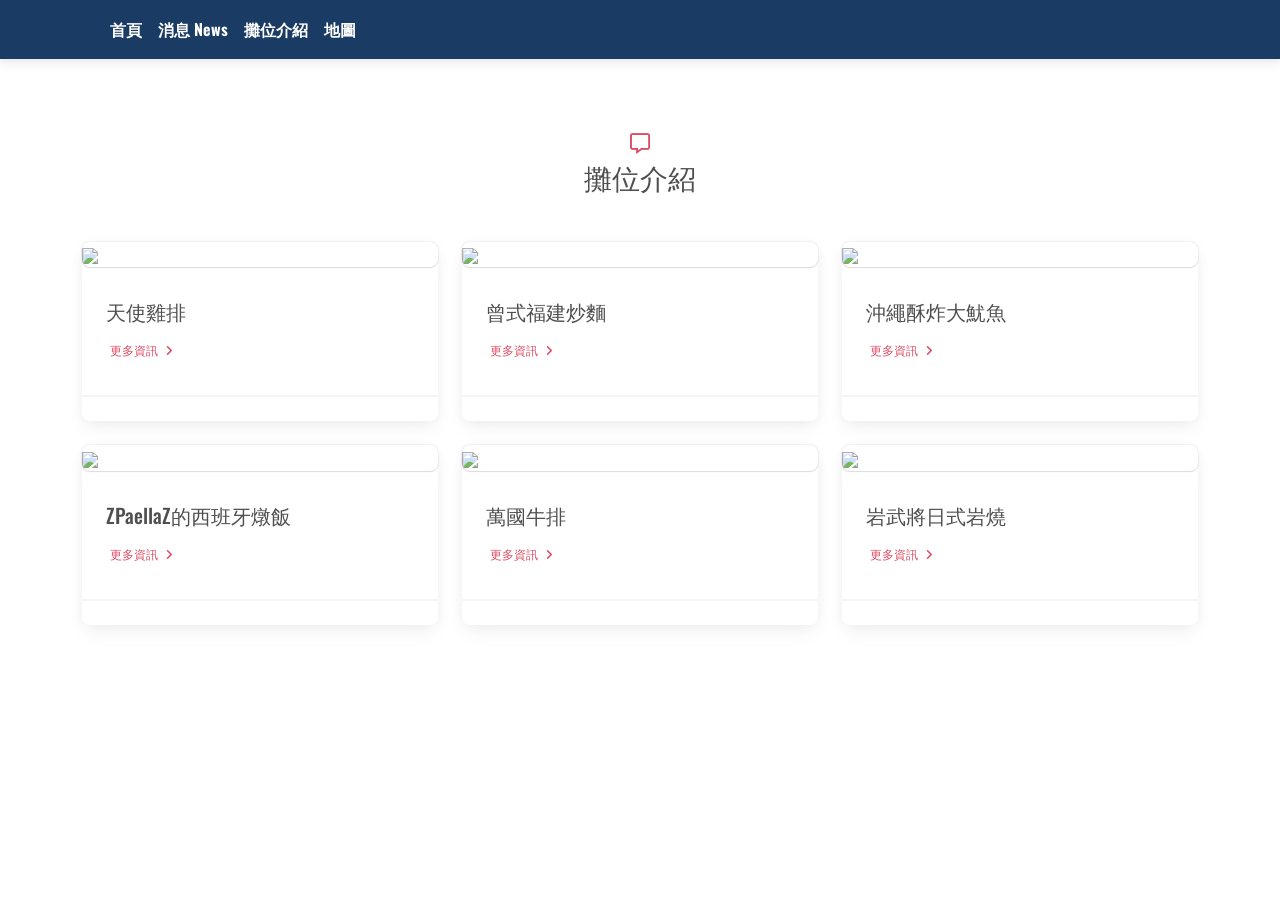
==== 01.html @ 63aca05e "TYJEN" ====
<!DOCTYPE html>
<html lang="en">
  <head>
    <meta charset="UTF-8" />
    <meta name="viewport" content="width=device-width, initial-scale=1, shrink-to-fit=no" />
    <meta http-equiv="x-ua-compatible" content="ie=edge" />
    <title>Material Design for Bootstrap</title>
    <!-- MDB icon -->
    <link rel="icon" href="img/mdb-favicon.ico" type="image/x-icon" />
    <!-- Font Awesome -->
    <link
      rel="stylesheet"
      href="https://cdnjs.cloudflare.com/ajax/libs/font-awesome/6.0.0/css/all.min.css"
    />
    <!-- Google Fonts Roboto -->
    <link
      rel="stylesheet"
      href="https://fonts.googleapis.com/css2?family=Roboto:wght@300;400;500;700&display=swap"
    />
    <!-- MDB ESSENTIAL -->
    <link rel="stylesheet" href="src/mdb/scss/mdb.pro.css" />
    <!-- MDB PLUGINS -->
    <link rel="stylesheet" href="plugins/css/all.min.css" />

    <!-- 自訂義 -->
    <link rel="stylesheet" href="./css/style.css" />
    <!-- Custom styles -->
    <style>
      @import url('https://fonts.googleapis.com/css2?family=Lato:ital,wght@0,100;0,300;0,400;0,700;0,900;1,100;1,300;1,400;1,700;1,900&family=Oswald:wght@200..700&display=swap');



body{
          font-family: "Oswald", sans-serif;
           font-weight: 800;
}






    </style>
  </head>


<body>

<header>
  <!-- Navbar -->
  <nav class="navbar navbar-expand-lg navbar-dark"
       style="background-color:lab(24.1% -0.88 -27.79);">
    <div class="container">

      <!-- Navbar brand -->
      <a class="navbar-brand text-white" target="_blank"
         href="https://mdbootstrap.com/docs/standard/">
        <img src="" height="16" alt="" loading="lazy"
             style="margin-top: -3px" />
      </a>

      <!-- Toggle button -->
      <button class="navbar-toggler" type="button"
              data-mdb-collapse-init
              data-mdb-target="#navbarExample01"
              aria-controls="navbarExample01"
              aria-expanded="false"
              aria-label="Toggle navigation">
        <i class="fas fa-bars text-white"></i>
      </button>

      <!-- Navbar content -->
      <div class="collapse navbar-collapse" id="navbarExample01">
        <ul class="navbar-nav me-auto mb-2 mb-lg-0">

          <li class="nav-item active">
            <a class="nav-link text-white" aria-current="page" href="index.html">
              首頁
            </a>
          </li>

          <li class="nav-item">
            <a class="nav-link text-white" href="" target="_blank">
              消息 News
            </a>
          </li>

          <li class="nav-item">
            <a class="nav-link text-white" href="01.html" target="_blank">
              攤位介紹
            </a>
          </li>

          <li class="nav-item">
            <a class="nav-link text-white"
               href="https://www.google.com/maps?q=瑞豐夜市"
               target="_blank">
              地圖
            </a>
          </li>

        </ul>
      </div>
    </div>
  </nav>
</header>












































    <div class="container pt-5">

      <section class="mt-4 mb-4">

        <div class="text-center">
          <i class="far fa-comment-alt fa-lg mb-3 text-danger"></i>
          <h3 class="mb-5">攤位介紹</h3>
        </div>

        <div class="row">
          <div class="col-md-12 col-lg-4 mb-4">
            <div class="card">
              <div class="bg-image hover-zoom shadow-1-strong rounded-5">
                <img src="https://iam.marieclaire.com.tw/m800c533h100b0webp100/assets/mc/202509/68D6C5E86FB1D1758905832.png" class="img-fluid" />
                <a href="#!">
                  <div class="mask" style="background-color: rgba(251, 251, 251, 0.15)"></div>
                </a>
              </div>
              <div class="card-body">
                <h5 class="card-title pt-2">天使雞排</h5>
                <a href="#!" class="btn btn-link link-danger mb-1 px-1" data-mdb-ripple-init>更多資訊<i
                    class="fas fa-angle-right ms-2"></i></a>
              </div>
              <div class="card-footer text-muted"></div>
            </div>
          </div>
          <div class="col-md-6 col-lg-4 mb-4">
            <div class="card">
              <div class="bg-image hover-zoom shadow-1-strong rounded-5">
                <img src="https://images.vocus.cc/52e21301-4e1d-4f60-b6b2-8f98913340b8.jpg" class="img-fluid" />
                <a href="#!">
                  <div class="mask" style="background-color: rgba(251, 251, 251, 0.15)"></div>
                </a>
              </div>
              <div class="card-body">
                <h5 class="card-title pt-2">曾式福建炒麵</h5>
                <a href="#!" class="btn btn-link link-danger mb-1 px-1" data-mdb-ripple-init>更多資訊<i
                    class="fas fa-angle-right ms-2"></i></a>
              </div>
              <div class="card-footer text-muted"></div>
            </div>
          </div>
          <div class="col-md-6 col-lg-4 mb-4">
            <div class="card">
              <div class="bg-image hover-zoom shadow-1-strong rounded-5">
                <img src="https://iam.marieclaire.com.tw/m800c533h100b0webp100/assets/mc/202509/68D6C66D177BB1758905965.png" class="img-fluid" />
                <a href="#!">
                  <div class="mask" style="background-color: rgba(251, 251, 251, 0.15)"></div>
                </a>
              </div>
              <div class="card-body">
                <h5 class="card-title pt-2">沖繩酥炸大魷魚</h5>
                <a href="#!" class="btn btn-link link-danger mb-1 px-1" data-mdb-ripple-init>更多資訊<i
                    class="fas fa-angle-right ms-2"></i></a>
              </div>
              <div class="card-footer text-muted"></div>
            </div>
          </div>
        </div>

        <div class="row">
          <div class="col-md-12 col-lg-4 mb-4">
            <div class="card">
              <div class="bg-image hover-zoom shadow-1-strong rounded-5">
                <img src="https://bobbyfun.tw/wp-content/uploads/pixnet/99ef028fe99df3ee64bad0f3f2750603.jpg" class="img-fluid" />
                <a href="#!">
                  <div class="mask" style="background-color: rgba(251, 251, 251, 0.15)"></div>
                </a>
              </div>
              <div class="card-body">
                <h5 class="card-title pt-2">ZPaellaZ的西班牙燉飯</h5>
                <a href="#!" class="btn btn-link link-danger mb-1 px-1" data-mdb-ripple-init>更多資訊<i
                    class="fas fa-angle-right ms-2"></i></a>
              </div>
              <div class="card-footer text-muted"></div>
            </div>
          </div>
          <div class="col-md-6 col-lg-4 mb-4">
            <div class="card">
              <div class="bg-image hover-zoom shadow-1-strong rounded-5">
                <img src="https://www.daisyyohoho.com/wp-content/uploads/2021/03/refongpart2-9.jpg" class="img-fluid" />
                <a href="#!">
                  <div class="mask" style="background-color: rgba(251, 251, 251, 0.15)"></div>
                </a>
              </div>
              <div class="card-body">
                <h5 class="card-title pt-2">萬國牛排</h5>
                <a href="#!" class="btn btn-link link-danger mb-1 px-1" data-mdb-ripple-init>更多資訊<i
                    class="fas fa-angle-right ms-2"></i></a>
              </div>
              <div class="card-footer text-muted"></div>
            </div>
          </div>
          <div class="col-md-6 col-lg-4 mb-4">
            <div class="card">
              <div class="bg-image hover-zoom shadow-1-strong rounded-5">
                <img src="https://bobbyfun.tw/wp-content/uploads/pixnet/c8d81416d482cc57140de3197b6ccaf5.jpg" class="img-fluid" />
                <a href="#!">
                  <div class="mask" style="background-color: rgba(251, 251, 251, 0.15)"></div>
                </a>
              </div>
              <div class="card-body">
                <h5 class="card-title pt-2">岩武將日式岩燒</h5>
                <a href="#!" class="btn btn-link link-danger mb-1 px-1" data-mdb-ripple-init>更多資訊<i
                    class="fas fa-angle-right ms-2"></i></a>
              </div>
              <div class="card-footer text-muted"></div>
            </div>
          </div>
        </div>











































</body>
---- plugins/css/all.min.css ----
.calendar{--mdb-calendar-btn-tools-color: var(--mdb-body-color);--mdb-calendar-hover-btn-tools-color: var(--mdb-highlight-bg-color);--mdb-calendar-disabled-day-number-color: rgba(var(--mdb-body-color-rgb), 0.5);--mdb-calendar-current-day-bg: #3b71ca;--mdb-calendar-current-day-color: #fff;--mdb-calendar-short-event-color: var(--mdb-body-color);--mdb-calendar-table-list-heading-bg: var(--mdb-secondary-bg);--mdb-calendar-table-border-color: var(--mdb-border-color);--mdb-calendar-hover-table-cell-bg: var(--mdb-highlight-bg-color);font-size:.9rem}.calendar .calendar-tools{display:flex;justify-content:space-between;margin-bottom:20px}.calendar .calendar-tools .calendar-heading{font-size:1.4rem;font-weight:bold}@media(max-width: 992px){.calendar .calendar-tools{flex-direction:column}.calendar .calendar-tools .calendar-heading{text-align:center;order:-1}.calendar .calendar-tools>.btn-group{transform:scale(0.9)}}.calendar .calendar-tools .select-wrapper{width:100px;margin-right:20px}.calendar .calendar-tools .btn-link{color:var(--mdb-calendar-btn-tools-color)}.calendar .calendar-tools .btn-link:hover{background-color:var(--mdb-calendar-hover-btn-tools-color)}.calendar table{table-layout:fixed;border-collapse:separate;border-spacing:0;border-radius:4px;width:100%;border:1px solid var(--mdb-calendar-table-border-color)}.calendar table th{text-align:center;border-bottom:1px solid var(--mdb-calendar-table-border-color);border-right:1px solid var(--mdb-calendar-table-border-color);font-weight:500}.calendar table th .day-field{width:30px;height:30px;display:flex;justify-content:center;align-items:center;margin:8px auto;border-radius:50%;font-size:1.3rem}.calendar table th.today .day-field{color:var(--mdb-calendar-current-day-color);background-color:var(--mdb-calendar-current-day-bg)}.calendar table .long-event-row{height:100px}.calendar table td{position:relative;vertical-align:top;border-bottom:1px solid var(--mdb-calendar-table-border-color);border-right:1px solid var(--mdb-calendar-table-border-color)}.calendar table td:hover,.calendar table td:active,.calendar table td.active{background-color:var(--mdb-calendar-hover-table-cell-bg)}.calendar table td.dragenter{border:2px dashed #000}.calendar table td.disabled .day-field-wrapper .day-field{color:var(--mdb-calendar-disabled-day-number-color)}.calendar table td .day-field-wrapper{position:absolute;display:flex;justify-content:center;left:0;top:5px;width:100%;pointer-events:none}.calendar table td .day-field-wrapper .day-field{width:20px;height:20px;display:flex;justify-content:center;align-items:center;border-radius:50%;font-size:.7rem}.calendar table td .day-field-wrapper .day-field::selection{background-color:rgba(0,0,0,0)}.calendar table td.today .day-field-wrapper .day-field{color:var(--mdb-calendar-current-day-color);background-color:var(--mdb-calendar-current-day-bg)}.calendar table tr:last-child>td,.calendar table tr:last-child>th.hour-field{border-bottom:none}.calendar table tr th:last-child,.calendar table tr td:last-child{border-right:none}.calendar table.month td{padding-top:30px;height:100px}.calendar table.week .weekday-field{padding-top:5px}.calendar table.week .day-field{margin:5px auto;margin-top:0}.calendar table.list th{text-align:left;padding:5px 10px;background-color:var(--mdb-calendar-table-list-heading-bg)}.calendar table.list td{padding:5px 10px;cursor:pointer}.calendar table.list td.td-readonly{cursor:default}.calendar table.list td.td-blur{opacity:.5}.calendar table .events-wrapper{display:flex;flex-wrap:wrap;width:calc(100% + 3px);margin-left:-1px}.calendar table .event{padding:1px 5px;background-color:#cfe0fc;color:#0a47a9;font-size:.7rem;font-weight:700;width:100%;margin-bottom:2px;margin-left:4px;white-space:nowrap;text-overflow:ellipsis;overflow:hidden;border-top-left-radius:4px;border-bottom-left-radius:4px;cursor:pointer;transition:opacity .2s}.calendar table .event.event-readonly{cursor:default}.calendar table .event.event-blur{opacity:.5}.calendar table .event.event-long{margin-left:0;border-radius:0}.calendar table .event.event-end{margin-right:5px;border-top-right-radius:4px;border-bottom-right-radius:4px}.calendar table .event::selection{background-color:rgba(0,0,0,0)}.calendar table .event.event-short{background-color:rgba(0,0,0,0);color:var(--mdb-calendar-short-event-color)}.calendar table .event.active{opacity:.6}.calendar table .event.dragging{opacity:.1}.calendar table .event .event-circle{pointer-events:none}.calendar table .fake-event{padding:1px 5px;font-size:.7rem;width:100%;margin-bottom:2px;visibility:hidden}.calendar table .hour-field{font-weight:400}.calendar table .hour-field::selection{background-color:rgba(0,0,0,0)}.color-dropdown-menu{min-width:auto;width:92px}.color-dropdown-menu.show,.color-dropdown-menu.animation{display:flex;flex-wrap:wrap}.color-dropdown-menu>li i{pointer-events:none}.color-dropdown-menu>li:first-child,.color-dropdown-menu>li:first-child .dropdown-item{border-radius:0;border-top-left-radius:.5rem}.color-dropdown-menu>li:nth-child(2) .dropdown-item{border-radius:0;border-top-right-radius:.5rem !important}.color-dropdown-menu>li:nth-last-child(1) .dropdown-item{border-radius:0;border-bottom-left-radius:.5rem !important}.was-validated .form-outline .form-control.calendar-invalid-input{margin-bottom:0;border-color:#00b74a}.was-validated .form-outline .form-control.calendar-invalid-input~.form-notch .form-notch-leading,.was-validated .form-outline .form-control.calendar-invalid-input~.form-notch .form-notch-middle,.was-validated .form-outline .form-control.calendar-invalid-input~.form-notch .form-notch-trailing{border-color:#00b74a}.was-validated .form-outline .form-control.calendar-invalid-input~.form-label{color:#00b74a}.was-validated .form-outline .form-control.calendar-invalid-input{margin-bottom:0;border-color:#f93154}.was-validated .form-outline .form-control.calendar-invalid-input~.form-notch .form-notch-leading,.was-validated .form-outline .form-control.calendar-invalid-input~.form-notch .form-notch-middle,.was-validated .form-outline .form-control.calendar-invalid-input~.form-notch .form-notch-trailing{border-color:#f93154}.was-validated .form-outline .form-control.calendar-invalid-input~.form-label{color:#f93154}/*# sourceMappingURL=calendar.min.css.map */
.captcha iframe{color-scheme:none}/*# sourceMappingURL=captcha.min.css.map */
.color-picker{--mdb-color-picker-btn-color: var(--mdb-body-color);--mdb-color-picker-btn-hover-bg: var(--mdb-highlight-bg-color);--mdb-color-picker-box-shadow-color-rgb: var(--mdb-box-shadow-color-rgb)}.color-picker .color-picker-color-dot-wrapper{background:repeating-conic-gradient(#e0e0e0 0deg 25%, white 0deg 50%);background-size:.9rem .9rem;border-radius:100%;height:2rem;width:2rem}.color-picker .color-picker-color-dot{display:inline-table;border-radius:100%;height:inherit;width:inherit}.color-picker .color-picker-canvas-dot{height:1rem;width:1rem;position:absolute;background:rgba(0,0,0,0);border-radius:100%;box-shadow:0 0 0 2px #fff,inset 0 0 0 1px rgba(var(--mdb-color-picker-box-shadow-color-rgb), 0.4);user-select:none;pointer-events:none}.color-picker .color-picker-canvas-wrapper{position:relative;background:repeating-conic-gradient(#e0e0e0 0deg 25%, white 0deg 50%);background-size:.9rem .9rem}.color-picker .color-picker-canvas-wrapper canvas{display:block}.color-picker .color-picker-swatches .color-picker-swatches-color{height:20px;width:100%;border-radius:.2rem;cursor:pointer}.color-picker .color-picker-swatches{overflow-y:auto;overflow-x:hidden}.color-picker #hueRange::-webkit-slider-runnable-track{background:linear-gradient(90deg, red, #ff0 16.66%, #0f0 33.33%, #0ff 50%, #00f 66.66%, #f0f 83.33%, red)}.color-picker #hueRange::-moz-range-track{background:linear-gradient(90deg, red, #ff0 16.66%, #0f0 33.33%, #0ff 50%, #00f 66.66%, #f0f 83.33%, red)}.color-picker #alphaRange::-webkit-slider-runnable-track{background:var(--track-background, #ddd)}.color-picker #alphaRange::-moz-range-track{background:var(--track-background, #ddd)}.color-picker .color-picker-range-alpha{height:.25rem;background:repeating-conic-gradient(#e0e0e0 0deg 25%, white 0deg 50%);background-size:.2rem .2rem}.color-picker .color-picker-range-alpha input{position:relative;top:-10px}.color-picker .color-picker-color-inputs-wrapper input{padding-left:.24rem;padding-right:.24rem;background-color:cmyk(0%, 51%, 51%, 34%)}.color-picker .color-picker-next-format-button,.color-picker .color-picker-previous-format-button,.color-picker .color-picker-copy-button{color:var(--mdb-color-picker-btn-color)}.color-picker .color-picker-next-format-button:hover,.color-picker .color-picker-previous-format-button:hover,.color-picker .color-picker-copy-button:hover{background-color:var(--mdb-color-picker-btn-hover-bg)}/*# sourceMappingURL=color-picker.min.css.map */
.countdown{font-size:4rem;line-height:1;display:flex;align-content:flex-start}.countdown-horizontal{flex-direction:row;justify-content:center}.countdown-vertical{flex-direction:column;justify-content:flex-start;align-items:flex-start}.countdown-unit{display:flex;padding-left:.5rem;width:100%}.countdown-unit-horizontal{flex-direction:row;justify-content:start;align-items:center}.countdown-unit-vertical{flex-direction:column;justify-content:start;align-items:center}.countdown-unit-vertical>span[data-mdb-countdown-label]{font-size:1rem;text-transform:capitalize;width:100%;text-align:center;padding:5px}.countdown-unit-separator{line-height:.9;padding-left:.5rem}/*# sourceMappingURL=countdown.min.css.map */
.sortable-slide-animation{transition:transform .2s}.sortable-item-dragging{pointer-events:none}.cursor-drag{cursor:move}.draggable-element{user-select:none;transition:box-shadow .5s;position:relative}.draggable-cursor-grab{cursor:grab}.dragging{cursor:move;position:relative;z-index:9000 !important}.draggable-disabled{cursor:default}.draggable-return-animate{transition:transform .35s;position:relative;z-index:9000 !important}/*# sourceMappingURL=drag-and-drop.min.css.map */
.ecommerce-gallery .lightbox{position:relative;overflow:hidden}.ecommerce-gallery .lightbox img{height:450px;object-fit:contain}@media(max-width: 768px){.ecommerce-gallery .lightbox img{height:150px}}.ecommerce-gallery .lightbox img.animating{position:absolute;left:0;top:0;z-index:-1;width:100%}.ecommerce-gallery img:not(.ecommerce-disabled):not(.ecommerce-gallery-main-img){cursor:zoom-in;border-bottom:2px solid rgba(0,0,0,0)}.ecommerce-gallery img:not(.ecommerce-disabled):not(.ecommerce-gallery-main-img).active{border-color:orange}.ecommerce-gallery .ecommerce-gallery-main-img{display:none;transition:all .3s;transform-origin:center center}.ecommerce-gallery .ecommerce-gallery-main-img.active{display:block;transition:none}@media(max-width: 768px){.ecommerce-gallery .multi-carousel:not(.vertical) .multi-carousel-inner .multi-carousel-item img{max-height:50px}}.ecommerce-gallery.vertical .lightbox{height:100%;display:flex;justify-content:center;align-items:center}.ecommerce-gallery.vertical .lightbox img{height:350px}@media(max-width: 768px){.ecommerce-gallery.vertical .lightbox img{height:100px}}@media(max-width: 768px){.ecommerce-gallery.vertical .multi-carousel.vertical{height:100px}}/*# sourceMappingURL=ecommerce-gallery.min.css.map */
.file-upload-wrapper{width:100%}.file-upload{position:relative;width:100%;min-height:200px}.file-upload:not(.has-error):hover .file-upload-mask{opacity:.06}.file-upload-input.has-multiple~.file-upload-previews .file-upload-preview:hover .file-upload-preview-details{opacity:1}.file-upload:hover .file-upload-input:not(.has-multiple)~.file-upload-previews .file-upload-preview-details{opacity:1}.file-upload.has-error:hover .file-upload-errors{opacity:1}.file-upload.has-error .file-upload-errors{display:flex}.file-upload.disabled{pointer-events:none}.file-upload.disabled .file-upload-message{opacity:.5;text-decoration:line-through}.file-upload-message{position:absolute;width:100%;height:100%;top:0;left:0;display:flex;justify-content:center;align-items:center;flex-direction:column}.file-upload-cloud-icon{font-size:2.2rem}.file-upload-main-error{font-weight:bold;margin:0}.file-upload-input{z-index:1;width:100%;height:100%;position:absolute;top:0;left:0;opacity:0;cursor:pointer}.file-upload-input.has-multiple{z-index:unset}.file-upload-mask{pointer-events:none;position:absolute;top:0;left:0;height:100%;width:100%;opacity:0;background-color:#000;transition:.2s all}.file-upload-errors{position:absolute;top:0;left:0;display:none;opacity:0;width:100%;height:100%;background:rgba(243,65,65,.8);justify-content:center;flex-direction:column;transition:.2s all}.file-upload-error{color:#fff}.file-upload-previews{display:flex;flex-wrap:wrap;width:100%;height:100%}.file-upload-preview{background-color:var(--mdb-body-bg);cursor:pointer;position:relative;flex-grow:1;flex-basis:0;min-width:25%;max-height:200px}.file-upload-render{width:100%;height:100%}.file-upload-file-icon{font-size:80px;top:50%;left:50%;-webkit-transform:translate(-50%, -50%);-ms-transform:translate(-50%, -50%);transform:translate(-50%, -50%);position:absolute;color:#777}.file-upload-extension{position:absolute;top:50%;left:50%;-webkit-transform:translate(-50%, -50%);-ms-transform:translate(-50%, -50%);transform:translate(-50%, -50%);margin-top:10px;text-transform:uppercase;font-weight:900;letter-spacing:-0.03em;font-size:1rem;color:#fff;width:42px;white-space:nowrap;overflow:hidden;-o-text-overflow:ellipsis;text-overflow:ellipsis}.file-upload-preview-img{width:100%;height:100%;object-fit:cover}.file-upload-preview-details{position:absolute;width:100%;height:100%;top:0;left:0;color:rgba(255,255,255,.959);background:rgba(0,0,0,.7);display:flex;justify-content:center;flex-direction:column;display:flex;opacity:0;transition:.2s all}.file-upload-remove-file-btn{position:absolute;right:15px;top:10px;z-index:3}.file-upload-details-container{height:100%;display:flex;align-items:center;justify-content:center}.file-uplod-preview-details-inner{width:100%;text-align:center}/*# sourceMappingURL=file-upload.min.css.map */
.mention-dropdown-container{--mdb-mention-dropdown-bg: var(--mdb-surface-bg);--mdb-mention-item-color: var(--mdb-surface-color);--mdb-mention-no-result-color: var(--mdb-surface-color);--mdb-mention-scrollbar-bg: var(--mdb-scrollbar-thumb-bg);--mdb-mention-item-state-bg: var(--mdb-highlight-bg-color);--mdb-mention-box-shadow-color-rgb: var(--mdb-box-shadow-color-rgb);z-index:1050}.mention-dropdown{overflow-y:auto;background-color:var(--mdb-mention-dropdown-bg);box-shadow:0 2px 5px 0 rgba(var(--mdb-mention-box-shadow-color-rgb), 0.16),0 2px 10px 0 rgba(var(--mdb-mention-box-shadow-color-rgb), 0.12);margin:0;max-width:100%;outline:0;position:relative;transform:scaleY(0.9);opacity:0;transition:all .3s}.mention-dropdown.open{transform:scaleY(1);opacity:1}.mention-dropdown::-webkit-scrollbar{width:4px;height:4px}.mention-dropdown::-webkit-scrollbar-button:start:decrement,.mention-dropdown::-webkit-scrollbar-button:end:increment{display:block;height:0;background-color:rgba(0,0,0,0)}.mention-dropdown::-webkit-scrollbar-track-piece{background-color:rgba(0,0,0,0);border-radius:0;border-bottom-right-radius:4px;border-bottom-left-radius:4px}.mention-dropdown::-webkit-scrollbar-thumb:vertical{height:50px;background-color:var(--mdb-mention-scrollbar-bg);border-radius:4px}.mention-items-list{list-style:none;margin:0;padding:0}.mention-item-container{width:100%}.mention-data-items{display:none}.mention-item{width:100%;height:35px;white-space:nowrap;text-overflow:ellipsis;overflow:hidden;cursor:pointer;display:flex;flex-direction:row;align-items:center;justify-content:space-between;color:var(--mdb-mention-item-color);padding-left:16px;padding-right:16px;font-size:1rem;font-weight:400;background-color:rgba(0,0,0,0);user-select:none}.mention-item:hover,.mention-item:focus,.mention-item.active{background-color:var(--mdb-mention-item-state-bg);cursor:pointer}.mention-item-image{width:30px;height:30px}.mention-no-results{min-height:35px;padding-left:16px;padding-right:16px;display:flex;align-items:center;color:var(--mdb-mention-no-result-color)}/*# sourceMappingURL=mention.min.css.map */
.multi-carousel{position:relative}.multi-carousel .multi-carousel-inner{position:relative;width:100%;overflow:hidden;white-space:nowrap;font-size:0}.multi-carousel .multi-carousel-inner .multi-carousel-item{display:inline-block;width:33.3%;font-size:16px;transition:all .3s ease-out;padding:0 3px}.multi-carousel .multi-carousel-inner .multi-carousel-item img{max-height:200px;object-fit:cover}.multi-carousel.vertical{height:350px}@media(max-width: 768px){.multi-carousel.vertical{height:150px}}.multi-carousel.vertical .multi-carousel-inner{height:100%}.multi-carousel.vertical .multi-carousel-inner .multi-carousel-item{width:100%;padding:2px 0}.multi-carousel.vertical .multi-carousel-inner img{max-height:none}.multi-carousel.vertical .carousel-control-prev{width:100%;height:15%}.multi-carousel.vertical .carousel-control-next{top:auto;width:100%;height:15%}.multi-carousel.vertical .carousel-control-prev span,.multi-carousel.vertical .carousel-control-next span{transform:rotate(90deg)}/*# sourceMappingURL=multi-carousel.min.css.map */
.onboarding-backdrop{position:absolute;display:block;z-index:1075;pointer-events:none}.popover{min-width:320px}.popover:focus{outline:none}/*# sourceMappingURL=onboarding.min.css.map */
.organization-chart-node{--mdb-organization-chart-lines-color: var(--mdb-border-color);border:1px solid var(--mdb-organization-chart-lines-color);padding:1rem;display:inline-block}.organization-chart-node p{margin:0;font-family:"Segoe UI" sans-serif}.organization-chart-node i{cursor:pointer}.organization-card{--mdb-card-bg: var(--mdb-surface-bg);--mdb-card-color: var(--mdb-surface-color);--mdb-card-cap-bg: #3b71ca;--mdb-card-cap-color: #fff;display:inline-block}.organization-card i{cursor:pointer}.organization-card img{width:3rem;border-radius:50%;margin-bottom:.5rem}.organization-chart-icon-clicked{transform:rotate(180deg)}.organization-chart-table{--mdb-organization-chart-lines-color: var(--mdb-border-color)}.organization-chart-table td{text-align:center;vertical-align:top;padding:0 .3rem}.organization-chart-line{height:20px;border-right:1px solid var(--mdb-organization-chart-lines-color);border-top:1px solid var(--mdb-organization-chart-lines-color)}.organization-chart-lines-top div{background:var(--mdb-organization-chart-lines-color);margin:0 auto;height:20px;width:1px;text-align:center}.organization-chart-hide{visibility:hidden}.organization-chart-hide .organization-chart-line{border-color:rgba(0,0,0,0)}/*# sourceMappingURL=organization-chart.min.css.map */
.parallax-slider>img{display:none;opacity:0;transform:scale(0);transition:opacity transform .2s linear}.parallax-slider{z-index:-1}/*# sourceMappingURL=parallax.min.css.map */
.scroll-status{position:sticky;z-index:1020;width:100%;background:#ccc}.scroll-status-progress{width:0}/*# sourceMappingURL=scroll-status.min.css.map */
.table-editor{--mdb-table-editor-color: var(--mdb-body-color);--mdb-table-editor-border-color: var(--mdb-border-color);--mdb-table-editor-striped-color: var(--mdb-body-color);--mdb-table-editor-accent-bg: rgba(var(--mdb-emphasis-color-rgb), 0.02);--mdb-table-editor-hover-color: var(--mdb-body-color);--mdb-table-editor-hover-bg: rgba(var(--mdb-emphasis-color-rgb), 0.025);--mdb-table-editor-muted-color: rgba(var(--mdb-emphasis-color-rgb), 0.55);--mdb-table-editor-active-color: rgba(var(--mdb-emphasis-color-rgb), 0.1);font-size:.9rem;color:var(--mdb-table-editor-color)}.table-editor tr .edit-button,.table-editor tr .delete-button,.table-editor tr .discard-button,.table-editor tr .save-button,.table-editor tr .popconfirm-toggle{padding:0;margin:0;box-shadow:none}.table-editor tr .edit-button:focus,.table-editor tr .edit-button:active,.table-editor tr .delete-button:focus,.table-editor tr .delete-button:active,.table-editor tr .discard-button:focus,.table-editor tr .discard-button:active,.table-editor tr .save-button:focus,.table-editor tr .save-button:active,.table-editor tr .popconfirm-toggle:focus,.table-editor tr .popconfirm-toggle:active{box-shadow:none;color:#1266f1 !important}.table-editor__inner{background-color:inherit}.table-editor table{color:var(--mdb-table-editor-color);background-color:inherit !important;margin-bottom:0;border-color:var(--mdb-table-editor-border-color)}.table-editor table th,.table-editor table td{white-space:nowrap;overflow:hidden;text-overflow:ellipsis;max-width:250px;padding:1rem 1.4rem}.table-editor thead{background-color:inherit}.table-editor thead tr{background-color:inherit;border-bottom:1px solid var(--mdb-table-editor-border-color)}.table-editor thead th{position:relative;border-bottom:none;font-weight:500}.table-editor thead th:hover .table-editor__sort-icon{opacity:1}.table-editor thead .fixed-cell{position:sticky;top:0;z-index:3;box-shadow:var(--mdb-table-editor-border-color) 0px 1px;background-color:inherit}.table-editor tbody{font-weight:300;background-color:inherit}.table-editor tbody .fixed-cell{position:sticky;z-index:1;background-color:inherit}.table-editor tbody tr{background-color:inherit;transition:all .3s ease-in}.table-editor tbody tr:last-child{border-bottom:rgba(0,0,0,0);height:71px}.table-editor tbody tr:focus{outline:none}.table-editor tbody tr.active{background-color:var(--mdb-table-editor-active-color)}.table-editor tbody td:focus{outline:none}.table-editor__loader{width:100%;height:2px;position:relative;overflow:hidden}.table-editor__loader-inner{display:block;height:100%}.table-editor__progress{animation:datatableProgress 3s ease-in-out;animation-fill-mode:both;animation-iteration-count:infinite;width:45%;position:relative;opacity:.5;border-radius:1px;display:block;height:100%}@keyframes datatableProgress{0%{left:-45%}100%{left:100%}}.table-editor__pagination{width:100%;display:flex;justify-content:flex-end;align-items:center;padding:.5rem 0;border-top:1px solid var(--mdb-table-editor-border-color)}.table-editor__pagination-nav{padding:0;font-size:.9rem}.table-editor__pagination-buttons{margin-left:2rem}.table-editor__pagination-button{padding-left:1rem;padding-right:1rem;color:var(--mdb-table-editor-color)}.table-editor__pagination-button:hover,.table-editor__pagination-button:active,.table-editor__pagination-button:focus{background-color:var(--mdb-table-editor-active-color);color:var(--mdb-table-editor-color)}.table-editor__sort-icon{opacity:0;color:var(--mdb-table-editor-muted-color);cursor:pointer;transition-property:opacity,transform;transition-duration:.3s;transition-timing-function:linear;position:absolute;left:.4rem;top:calc(50% - .5rem)}.table-editor__sort-icon.active{opacity:1;color:var(--mdb-table-editor-color)}.table-editor__select-wrapper{display:flex;align-items:center;font-size:.9rem;font-weight:300;padding:0 1rem}.table-editor__select-wrapper .select-input{max-width:70px}.table-editor__select-text{margin:0 1rem}.table-editor.sm th,.table-editor.sm td{padding:.5rem 1.4rem}.table-editor.sm tbody tr:last-child{border-bottom:rgba(0,0,0,0);height:55px}.table-editor.sm .table-editor__pagination{padding:.2rem 0}@media(max-width: 520px){.table-editor .table-editor__pagination{flex-direction:column-reverse}.table-editor .table-editor__pagination-nav{margin:.8rem 0}.table-editor .table-editor__pagination-button{font-size:1rem}.table-editor .table-editor__pagination-buttons{margin:.8rem 0}}.table-editor.bordered th,.table-editor.bordered td{border-width:1px}.table-editor.bordered .table-editor__pagination{border:1px solid var(--mdb-table-editor-border-color)}.table-editor.striped tbody tr:nth-of-type(odd){background-color:var(--mdb-table-editor-accent-bg);color:var(--mdb-table-editor-striped-color)}.table-editor.striped tbody tr:nth-of-type(odd) td{background-color:inherit;color:inherit}.table-editor.hover tbody tr{transition:background-color .2s ease-in !important}.table-editor.hover tbody tr:hover{background-color:var(--mdb-table-editor-hover-bg) !important}.table-editor.hover tbody tr:hover td{background-color:inherit}.table-editor.border-primary{--mdb-table-editor-border-color: #1266f1}.table-editor.border-secondary{--mdb-table-editor-border-color: #b23cfd}.table-editor.border-success{--mdb-table-editor-border-color: #00b74a}.table-editor.border-info{--mdb-table-editor-border-color: #39c0ed}.table-editor.border-warning{--mdb-table-editor-border-color: #ffa900}.table-editor.border-danger{--mdb-table-editor-border-color: #f93154}.table-editor.border-light{--mdb-table-editor-border-color: #fbfbfb}.table-editor.border-dark{--mdb-table-editor-border-color: #262626}.table-editor.border-white{--mdb-table-editor-border-color: #fff}.table-editor.border-black{--mdb-table-editor-border-color: #000}.table-editor.borderless{--mdb-table-editor-border-color: transparent}.table-editor.loading{color:var(--mdb-table-editor-muted-color)}.table-editor.loading th{color:var(--mdb-table-editor-muted-color)}.table-editor.loading .table-editor__sort-icon{display:none}.table-editor.loading .select-wrapper .select-arrow,.table-editor.loading .select-wrapper input{color:var(--mdb-table-editor-muted-color)}.table-editor.loading .select-wrapper .form-outline .form-control:focus~.form-notch .form-notch-leading,.table-editor.loading .select-wrapper .form-notch-trailing{border-color:var(--mdb-table-editor-muted-color) !important}.table-editor.loading .select-wrapper .form-notch-leading,.table-editor.loading .select-wrapper .form-notch-middle,.table-editor.loading .select-wrapper .form-notch-trailing{border-color:var(--mdb-table-editor-muted-color)}.table-editor.edited-table{--mdb-table-editor-color: rgb(161, 161, 161);pointer-events:none}.table-editor.edited-table .edited-row{color:#262626;pointer-events:all}.table-editor.edited-table .edited-row td{padding:.8rem 1.4rem}.table-editor.edited-table .edited-row [data-mdb-field=action_buttons]{padding:1rem 1.4rem}.table-editor.edited-table .edited-row input{font-size:.9rem;line-height:1.5}.table-editor.edited-table .ps__rail-x,.table-editor.edited-table .ps__rail-y{pointer-events:all}/*# sourceMappingURL=table-editor.min.css.map */
.transfer{--mdb-transfer-text-color: var(--mdb-surface-color);--mdb-transfer-container-bg: var(--mdb-surface-bg);--mdb-transfer-divider-color: var(--mdb-divider-color);--mdb-transfer-text-disabled-color: rgba(var(--mdb-surface-color-rgb), 0.5);--mdb-transfer-box-shadow-color-rgb: var(--mdb-box-shadow-color-rgb);width:100%;display:flex;justify-content:center;flex-wrap:wrap;color:var(--mdb-transfer-text-color)}.transfer-arrows-container{display:flex;align-items:center;justify-content:center;flex:0 0 20%}.transfer-arrows-arrow{margin:0 .6rem}.transfer-source-container,.transfer-target-container{box-shadow:0 2px 10px 0 rgba(var(--mdb-transfer-box-shadow-color-rgb), 0.05);display:flex;flex-direction:column;flex:0 0 30%;background-color:var(--mdb-transfer-container-bg)}.transfer-container-header{padding:.6rem;display:flex;align-items:center;justify-content:space-between;border-bottom:var(--mdb-transfer-divider-color) 1px solid}.transfer-header-select-all{margin-right:.4rem}.transfer-body{padding:0;margin:0;height:100%}.transfer-body-item{list-style:none;padding:.4rem .6rem}.transfer-body-item-checkbox{margin-right:.4rem}.transfer-body-item-text-disabled{color:var(--mdb-transfer-text-disabled-color);text-decoration:line-through}.transfer-body-item-checkbox-disabled{pointer-events:none}.transfer-footer{display:flex;justify-content:center;align-items:center;border-top:rgba(160,160,160,.425) 1px solid;padding:.4rem 0}.transfer-footer-current-page{padding:0 .6rem}.transfer-body-no-data{height:100%}.transfer-body-no-data{display:flex;justify-content:center;align-items:center;flex-direction:column;height:100%;width:100%}.transfer-no-data-icon{font-size:2rem}.transfer-search-outline{margin:.4rem .6rem}@media only screen and (max-width: 768px){.transfer-source-container,.transfer-target-container{flex:0 0 80%}.transfer-arrows-container{margin:1.2rem;flex:0 0 80%}}/*# sourceMappingURL=transfer.min.css.map */
.treetable>table{--mdb-table-bg: transparent;border-collapse:collapse}.treetable{--mdb-treetable-icon-color: var(--mdb-body-color)}.treetable tr.hidden td div{max-height:0px;box-sizing:border-box;padding-top:0;padding-bottom:0;overflow:hidden}.treetable tr.hidden td{padding-top:0;padding-bottom:0;border:0}.treetable tr.hidden{border:0}.treetable tr.hidden button{display:none}.treetable tr td{transition:padding-top 1s ease,padding-bottom 1s ease}.treetable tr div{max-height:100px;transition:max-height .6s ease,padding .6s ease}.treetable td i{color:var(--mdb-treetable-icon-color)}/*# sourceMappingURL=treetable.min.css.map */
.treeview{--mdb-treeview-text-color: var(--mdb-body-color);--mdb-treeview-link-color: var(--mdb-body-color);--mdb-treeview-disabled-text-color: rgba(var(--mdb-body-color-rgb), 0.5);--mdb-treeview-bg: var(--mdb-body-bg);--mdb-treeview-line: var(--mdb-border-color);width:100%;background-color:var(--mdb-treeview-bg)}.treeview .active,.treeview .treeview-category{color:var(--mdb-treeview-text-color);padding:0 .4rem 0 .4rem;border-radius:5px}.treeview .treeview-line{border-left:2px solid var(--mdb-treeview-line)}.treeview .non-transitions{-webkit-transition:none !important;-moz-transition:none !important;-o-transition:none !important;transition:none !important}.treeview .treeview-disabled{color:var(--mdb-treeview-disabled-text-color) !important;cursor:not-allowed}.treeview ul{margin-left:.8rem;padding-left:.8rem}.treeview ul ul:not(.collapse):not(.collapsing):not(.show){display:none}.treeview li{list-style-type:none;margin:3px 0 3px 0}.treeview li:last-child{margin-bottom:0}.treeview a{color:var(--mdb-treeview-link-color);display:block}.treeview span[aria-label=toggle] i{transition:.3s;cursor:pointer}.treeview-category:hover{background-color:rgba(59,113,202,.05)}.treeview-primary{--mdb-treeview-active-focus-background-color: rgba(59, 113, 202, 0.05);--mdb-treeview-active-color: #3b71ca}.treeview-primary .active{color:var(--mdb-treeview-active-color) !important;background-color:var(--mdb-treeview-active-focus-background-color)}.treeview-primary li:focus,.treeview-primary a:focus{outline:none;background-color:var(--mdb-treeview-active-focus-background-color)}.treeview-category:hover{background-color:rgba(159,166,178,.05)}.treeview-secondary{--mdb-treeview-active-focus-background-color: rgba(159, 166, 178, 0.05);--mdb-treeview-active-color: #9fa6b2}.treeview-secondary .active{color:var(--mdb-treeview-active-color) !important;background-color:var(--mdb-treeview-active-focus-background-color)}.treeview-secondary li:focus,.treeview-secondary a:focus{outline:none;background-color:var(--mdb-treeview-active-focus-background-color)}.treeview-category:hover{background-color:rgba(20,164,77,.05)}.treeview-success{--mdb-treeview-active-focus-background-color: rgba(20, 164, 77, 0.05);--mdb-treeview-active-color: #14a44d}.treeview-success .active{color:var(--mdb-treeview-active-color) !important;background-color:var(--mdb-treeview-active-focus-background-color)}.treeview-success li:focus,.treeview-success a:focus{outline:none;background-color:var(--mdb-treeview-active-focus-background-color)}.treeview-category:hover{background-color:rgba(84,180,211,.05)}.treeview-info{--mdb-treeview-active-focus-background-color: rgba(84, 180, 211, 0.05);--mdb-treeview-active-color: #54b4d3}.treeview-info .active{color:var(--mdb-treeview-active-color) !important;background-color:var(--mdb-treeview-active-focus-background-color)}.treeview-info li:focus,.treeview-info a:focus{outline:none;background-color:var(--mdb-treeview-active-focus-background-color)}.treeview-category:hover{background-color:rgba(228,161,27,.05)}.treeview-warning{--mdb-treeview-active-focus-background-color: rgba(228, 161, 27, 0.05);--mdb-treeview-active-color: #e4a11b}.treeview-warning .active{color:var(--mdb-treeview-active-color) !important;background-color:var(--mdb-treeview-active-focus-background-color)}.treeview-warning li:focus,.treeview-warning a:focus{outline:none;background-color:var(--mdb-treeview-active-focus-background-color)}.treeview-category:hover{background-color:rgba(220,76,100,.05)}.treeview-danger{--mdb-treeview-active-focus-background-color: rgba(220, 76, 100, 0.05);--mdb-treeview-active-color: #dc4c64}.treeview-danger .active{color:var(--mdb-treeview-active-color) !important;background-color:var(--mdb-treeview-active-focus-background-color)}.treeview-danger li:focus,.treeview-danger a:focus{outline:none;background-color:var(--mdb-treeview-active-focus-background-color)}.treeview-category:hover{background-color:rgba(251,251,251,.05)}.treeview-light{--mdb-treeview-active-focus-background-color: rgba(251, 251, 251, 0.05);--mdb-treeview-active-color: #fbfbfb}.treeview-light .active{color:var(--mdb-treeview-active-color) !important;background-color:var(--mdb-treeview-active-focus-background-color)}.treeview-light li:focus,.treeview-light a:focus{outline:none;background-color:var(--mdb-treeview-active-focus-background-color)}.treeview-category:hover{background-color:rgba(51,45,45,.05)}.treeview-dark{--mdb-treeview-active-focus-background-color: rgba(51, 45, 45, 0.05);--mdb-treeview-active-color: #332d2d}.treeview-dark .active{color:var(--mdb-treeview-active-color) !important;background-color:var(--mdb-treeview-active-focus-background-color)}.treeview-dark li:focus,.treeview-dark a:focus{outline:none;background-color:var(--mdb-treeview-active-focus-background-color)}/*# sourceMappingURL=treeview.min.css.map */
.vector-map{overflow:hidden;position:relative}.vector-map div{max-width:100%}.vector-map div:not(.vector-map-toolbar){overflow:hidden}.vector-map svg{fill:#fff;cursor:pointer;transform-box:fill-box}.vector-map svg path{transition:fill .2s ease-out}.vector-map-toolbar{position:absolute;top:0;right:0;display:flex;flex-direction:column}.vector-map-toolbar .btn{margin:.4rem}.vector-map-tooltip{background-color:var(--mdb-surface-inverted-bg);border-radius:.25rem;padding:6px 16px;font-size:14px;pointer-events:none;color:var(--mdb-surface-inverted-color);opacity:0;transition:opacity .2s ease-out;text-align:center}.vector-map-tooltip.show{opacity:1}@media(pointer: coarse){.vector-map-tooltip.show{opacity:0}}.vector-map-dragged svg{cursor:crosshair}.vector-map-dragged .vector-map-tooltip.show{opacity:0}.vector-map-legend{display:flex;flex-direction:column;justify-content:flex-end;flex-wrap:wrap;padding-left:0}.vector-map-legend__item{display:flex;align-items:center}.vector-map-legend__color{width:40px;height:20px}.vector-map-marker:focus,.vector-map-marker path:focus{outline:none}.vector-map-marker .pin-inner-circle{pointer-events:none}.vector-map .animated-circle{pointer-events:none}/*# sourceMappingURL=vector-maps.min.css.map */
.wysiwyg{--mdb-wysiwyg-text-color: var(--mdb-surface-color);--mdb-wysiwyg-bg: var(--mdb-surface-bg);--mdb-wysiwyg-border-color: var(--mdb-border-color);--mdb-wysiwyg-hover: var(--mdb-highlight-bg-color);--mdb-wysiwyg-toolbar-bg: var(--mdb-tertiary-bg);width:100%;border:1px solid var(--mdb-wysiwyg-border-color)}.wysiwyg-textarea{width:0px;height:0px;visibility:hidden;padding:0;margin:0;border:0}.wysiwyg-content{min-height:450px;padding:.5rem;background-color:var(--mdb-wysiwyg-bg);color:var(--mdb-wysiwyg-text-color);font-family:"Roboto",sans-serif;font-size:16px;font-weight:400;text-align:start}.wysiwyg-content:focus{outline:none}.wysiwyg-content .wysiwyg-show-html{white-space:pre-line}.wysiwyg-toolbar{background-color:var(--mdb-wysiwyg-toolbar-bg);padding:.3rem 0 .3rem 0}.wysiwyg-toolbar-group:not(:first-child):not(.ml-auto):before{content:"";position:absolute;height:1.2rem;width:0;border-right:1px solid #bcbcbc;margin-top:.4rem}.wysiwyg-toolbar-group .dropdown-menu{min-width:8rem}.wysiwyg-color{height:2rem;width:2rem;border-radius:0;padding:0}.wysiwyg-toolbar-group.wysiwyg-hide{display:none}.wysiwyg-toolbar-toggler .dropdown-menu{min-width:0}.wysiwyg-toolbar-toggler .dropdown-menu .mx-1{margin-right:0 !important;margin-left:0 !important;border-bottom:1px solid var(--mdb-wysiwyg-border-color);border-right:1px solid var(--mdb-wysiwyg-border-color);border-radius:0}.btn-group>.btn.wysiwyg-btn{background-color:rgba(0,0,0,0);min-width:32px;min-height:32px;padding-left:.5rem;padding-right:.5rem}.btn-group>.btn.wysiwyg-btn i{color:var(--mdb-wysiwyg-text-color)}.btn-group>.btn.wysiwyg-btn:hover{background-color:var(--mdb-wysiwyg-hover)}/*# sourceMappingURL=wysiwyg.min.css.map */
---- css/style.css ----
/* 全域設定 */
.text-justify{
text-align: justify;
}
.mb-200{
margin-bottom: 200px;
}






/* ------------------------------------------------------------------全域設定 */
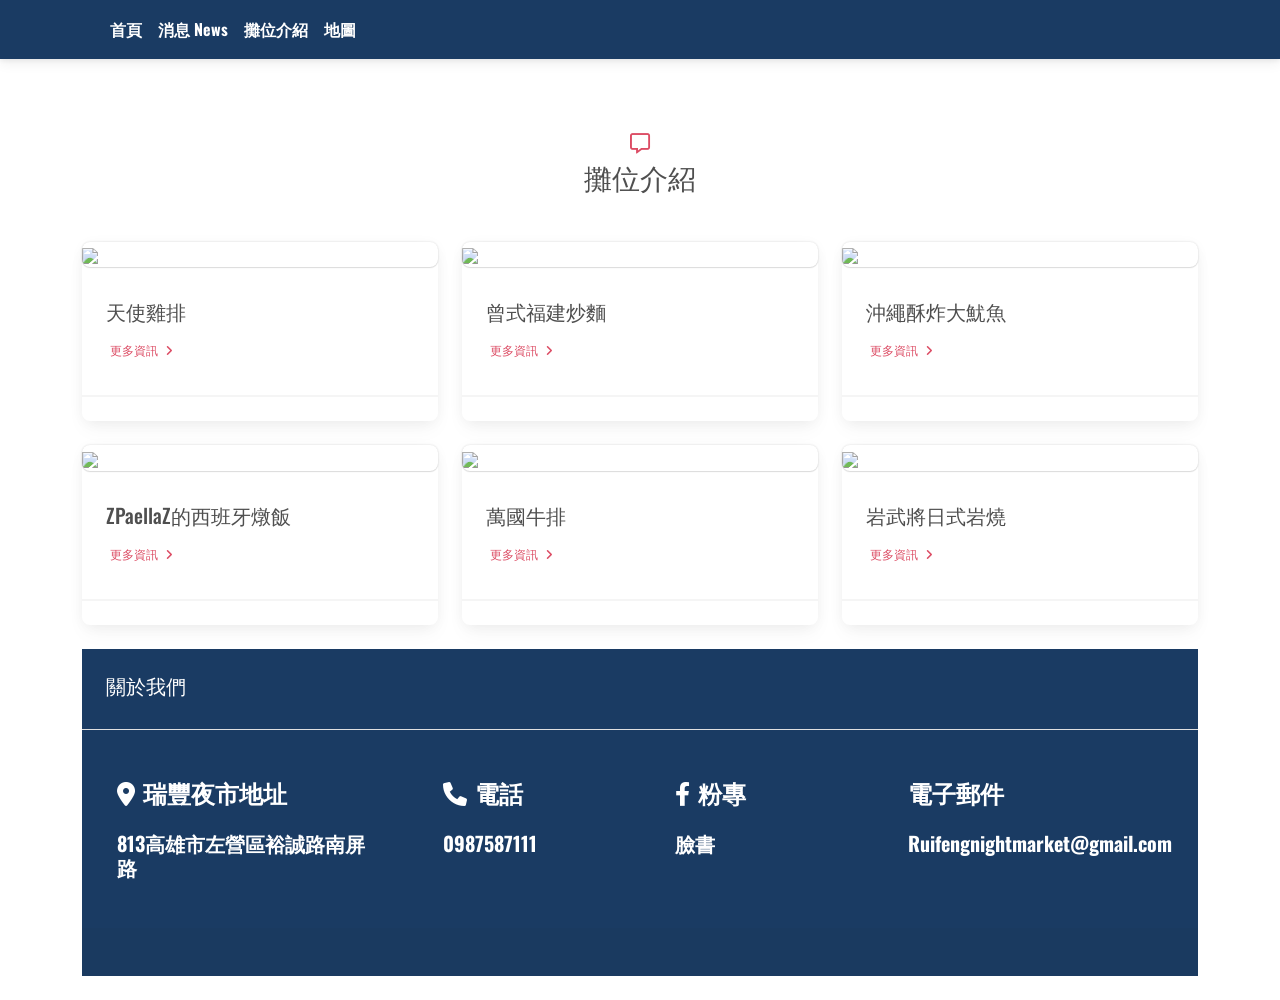
==== commit 930f2837: "111" ====
--- a/01.html
+++ b/01.html
@@ -80,7 +80,7 @@
           </li>
 
           <li class="nav-item">
-            <a class="nav-link text-white" href="" target="_blank">
+            <a class="nav-link text-white" href="02.html" target="_blank">
               消息 News
             </a>
           </li>
@@ -301,6 +301,132 @@
 
 
 
+
+
+
+
+
+
+
+
+
+
+
+
+
+
+
+
+
+
+  <!-- Footer -->
+  <footer class="text-center text-lg-start text-muted" style="background-color: lab(24.1% -0.88 -27.79)">
+    <!-- Section: Social media -->
+    <section class="
+                      d-flex
+                      justify-content-center justify-content-lg-between
+                      p-4
+                      border-bottom
+                      container
+                      ">
+      <!-- Left -->
+      <div class="text-white me-5 d-none d-lg-block">
+        <span>
+          <h5>關於我們</h5>
+        </span>
+      </div>
+      <!-- Left -->
+
+      <!-- Right -->
+
+      <!-- Right -->
+    </section>
+    <!-- Section: Social media -->
+
+    <!-- Section: Links  -->
+    <section class="">
+      <div class="container text-center text-md-start mt-5">
+        <!-- Grid row -->
+        <div class="row mt-3">
+          <!-- Grid column -->
+          <div class="col-md-3 col-lg-4 col-xl-3 mx-auto mb-4">
+            <!-- Content -->
+            <h4 class="text-white fw-bold mb-4">
+              <i class="fas fa-location-dot me-2"></i>瑞豐夜市地址
+            </h4>
+            <h5 class="text-white fw-bold mb-4">813高雄市左營區裕誠路南屏路</h5>
+          </div>
+          <!-- Grid column -->
+
+          <!-- Grid column -->
+          <div class="col-md-2 col-lg-2 col-xl-2 mx-auto mb-4">
+            <!-- Links -->
+            <h4 class="text-white fw-bold mb-4">
+              <i class="fas fa-phone me-2"></i>電話
+            </h4>
+            <h5 class="text-white fw-bold mb-4">0987587111</h5>
+
+          </div>
+          <!-- Grid column -->
+
+          <!-- Grid column -->
+          <div class="col-md-3 col-lg-2 col-xl-2 mx-auto mb-4">
+            <!-- Links -->
+            <h4 class="text-white fw-bold mb-4">
+              <i class="fab fa-facebook-f me-2"></i>粉專
+            </h4>
+            <div>
+              <a href="https://www.facebook.com/rfoodie2.0" class="me-4 text-white">
+                <h5 class="text-white fw-bold mb-4">臉書</h5>
+              </a>
+            </div>
+
+          </div>
+          <!-- Grid column -->
+
+          <!-- Grid column -->
+          <div class="col-md-4 col-lg-3 col-xl-3 mx-auto mb-md-0 mb-4">
+            <!-- Links -->
+            <h4 class="text-white fw-bold mb-4">電子郵件</h4>
+            <h5 class="text-white fw-bold mb-4">Ruifengnightmarket@gmail.com</h5>
+          </div>
+          <!-- Grid column -->
+        </div>
+        <!-- Grid row -->
+      </div>
+    </section>
+    <!-- Section: Links  -->
+
+    <!-- Copyright -->
+    <div class="text-center p-4" style="background-color: hsla(0, 0%, 17%, 0.04)">
+
+      <a class="text-reset fw-bold" href="https://mdbootstrap.com/"></a>
+    </div>
+    <!-- Copyright -->
+  </footer>
+  <!-- Footer -->
+
+
+
+
+
+
+
+
+
+
+
+
+
+
+
+
+
+
+
+
+
+
 </body>
 
 
